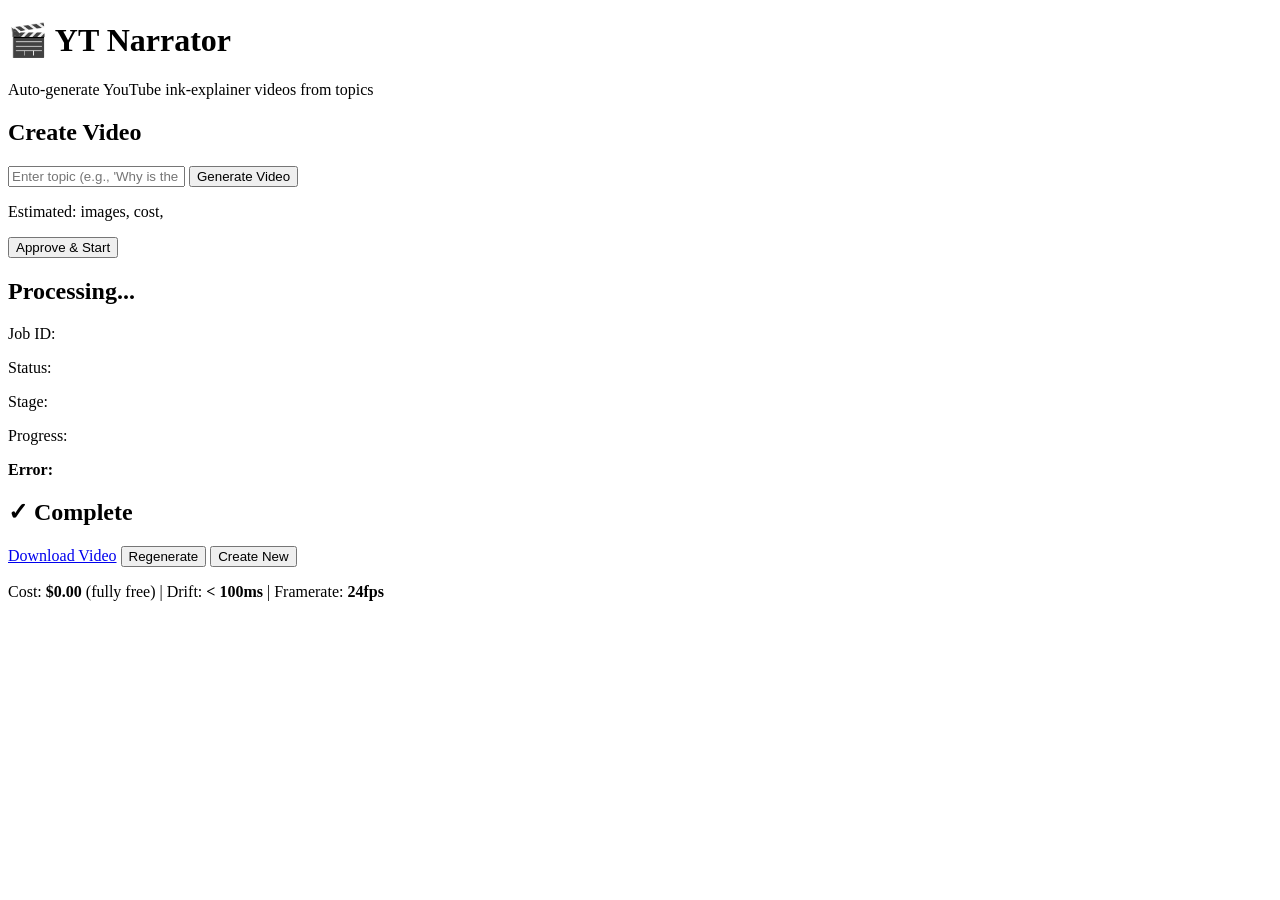
==== frontend/index.html @ fac51068 "feat(task-6): Frontend UI (antislop rules) - Removed blue-purple gradient (R-01) → solid background " ====
<!DOCTYPE html>
<html lang="en">
<head>
    <meta charset="UTF-8">
    <meta name="viewport" content="width=device-width, initial-scale=1.0">
    <title>YT Narrator — Auto YouTube Videos</title>
    <link rel="stylesheet" href="/static/style.css">
</head>
<body>
    <div class="container">
        <header>
            <h1>🎬 YT Narrator</h1>
            <p>Auto-generate YouTube ink-explainer videos from topics</p>
        </header>

        <main>
            <!-- Submit Form -->
            <section id="submit-section" class="section">
                <h2>Create Video</h2>
                <form id="submit-form">
                    <input type="text" id="topic-input" placeholder="Enter topic (e.g., 'Why is the sky blue?')" required>
                    <button type="submit">Generate Video</button>
                </form>
                <div id="estimate-result" class="hidden">
                    <p>Estimated: <span id="est-images"></span> images, <span id="est-cost"></span> cost, <span id="est-time"></span></p>
                    <button id="approve-btn">Approve & Start</button>
                </div>
            </section>

            <!-- Status Section -->
            <section id="status-section" class="section hidden">
                <h2>Processing...</h2>
                <div id="job-info">
                    <p>Job ID: <code id="job-id"></code></p>
                    <p>Status: <strong id="job-status"></strong></p>
                    <p>Stage: <span id="job-stage"></span></p>
                    <p>Progress: <span id="job-progress"></span></p>
                </div>
                <div id="error-msg" class="hidden alert">
                    <strong>Error:</strong> <span id="error-text"></span>
                </div>
            </section>

            <!-- Download Section -->
            <section id="download-section" class="section hidden">
                <h2>✓ Complete</h2>
                <a id="download-btn" href="#" class="btn-primary">Download Video</a>
                <button id="regenerate-btn">Regenerate</button>
                <button id="new-job-btn">Create New</button>
            </section>
        </main>

        <footer>
            <p>Cost: <strong>$0.00</strong> (fully free) | Drift: <strong>&lt; 100ms</strong> | Framerate: <strong>24fps</strong></p>
        </footer>
    </div>

    <script src="/static/script.js"></script>
</body>
</html>
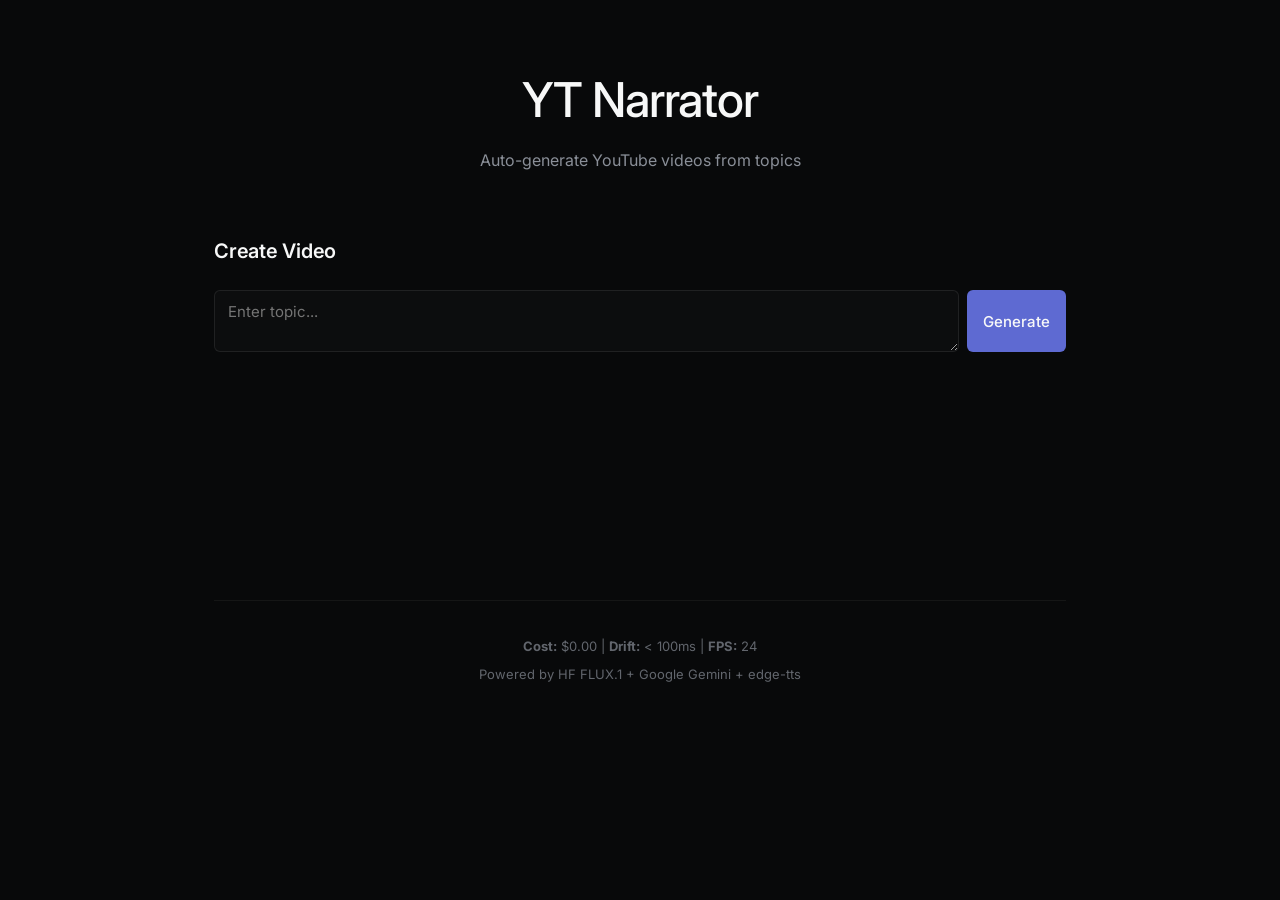
==== commit 48182fa9: "redesign: Linear UI theme (dark mode, professional) - Dark background (#08090a) with Inter Variable " ====
--- a/frontend/index.html
+++ b/frontend/index.html
@@ -4,54 +4,272 @@
     <meta charset="UTF-8">
     <meta name="viewport" content="width=device-width, initial-scale=1.0">
     <title>YT Narrator — Auto YouTube Videos</title>
-    <link rel="stylesheet" href="/static/style.css">
+    <link href="https://fonts.googleapis.com/css2?family=Inter:wght@300;400;500;600&display=swap" rel="stylesheet">
+    <style>
+        :root {
+            --bg-primary: #08090a;
+            --bg-panel: #0f1011;
+            --bg-surface: #191a1b;
+            --bg-hover: #28282c;
+            --text-primary: #f7f8f8;
+            --text-secondary: #d0d6e0;
+            --text-tertiary: #8a8f98;
+            --text-quaternary: #62666d;
+            --brand-indigo: #5e6ad2;
+            --brand-accent: #7170ff;
+            --brand-hover: #828fff;
+            --border-subtle: rgba(255, 255, 255, 0.05);
+            --border-standard: rgba(255, 255, 255, 0.08);
+            --success: #10b981;
+        }
+
+        * {
+            margin: 0;
+            padding: 0;
+            box-sizing: border-box;
+        }
+
+        body {
+            font-family: 'Inter', -apple-system, system-ui, 'Segoe UI', sans-serif;
+            background: var(--bg-primary);
+            color: var(--text-primary);
+            line-height: 1.5;
+            min-height: 100vh;
+        }
+
+        .container {
+            max-width: 900px;
+            margin: 0 auto;
+            padding: 64px 24px;
+        }
+
+        header {
+            margin-bottom: 64px;
+            text-align: center;
+        }
+
+        header h1 {
+            font-size: 48px;
+            font-weight: 500;
+            letter-spacing: -1.056px;
+            margin-bottom: 12px;
+            color: var(--text-primary);
+            font-feature-settings: "cv01", "ss03";
+        }
+
+        header p {
+            font-size: 16px;
+            color: var(--text-tertiary);
+            font-weight: 400;
+        }
+
+        main {
+            min-height: 300px;
+        }
+
+        .section {
+            margin-bottom: 48px;
+        }
+
+        .section h2 {
+            font-size: 20px;
+            font-weight: 590;
+            letter-spacing: -0.24px;
+            margin-bottom: 24px;
+            color: var(--text-primary);
+            font-feature-settings: "cv01", "ss03";
+        }
+
+        form {
+            display: flex;
+            gap: 8px;
+            margin-bottom: 24px;
+        }
+
+        input[type="text"],
+        textarea {
+            flex: 1;
+            padding: 11px 13px;
+            background: rgba(255, 255, 255, 0.02);
+            border: 1px solid var(--border-standard);
+            border-radius: 6px;
+            color: var(--text-secondary);
+            font-size: 15px;
+            font-family: 'Inter', sans-serif;
+            font-feature-settings: "cv01", "ss03";
+            transition: all 0.2s;
+        }
+
+        input[type="text"]:focus,
+        textarea:focus {
+            outline: none;
+            background: rgba(255, 255, 255, 0.04);
+            border-color: var(--brand-accent);
+            box-shadow: rgba(0, 0, 0, 0.1) 0px 4px 12px;
+        }
+
+        button {
+            padding: 11px 16px;
+            background: var(--brand-indigo);
+            color: var(--text-primary);
+            border: none;
+            border-radius: 6px;
+            font-size: 15px;
+            font-weight: 510;
+            font-family: 'Inter', sans-serif;
+            cursor: pointer;
+            transition: all 0.2s;
+            font-feature-settings: "cv01", "ss03";
+        }
+
+        button:hover {
+            background: var(--brand-hover);
+        }
+
+        button.secondary {
+            background: rgba(255, 255, 255, 0.02);
+            border: 1px solid var(--border-standard);
+            color: var(--text-secondary);
+            margin-right: 8px;
+        }
+
+        button.secondary:hover {
+            background: rgba(255, 255, 255, 0.05);
+            color: var(--text-primary);
+        }
+
+        .job-info {
+            background: rgba(255, 255, 255, 0.02);
+            border: 1px solid var(--border-standard);
+            border-radius: 8px;
+            padding: 16px;
+            margin-bottom: 16px;
+        }
+
+        .job-info p {
+            font-size: 15px;
+            color: var(--text-secondary);
+            margin-bottom: 8px;
+            display: flex;
+            justify-content: space-between;
+            align-items: center;
+        }
+
+        .job-info code {
+            background: rgba(255, 255, 255, 0.03);
+            padding: 4px 8px;
+            border-radius: 4px;
+            font-family: 'JetBrains Mono', monospace;
+            font-size: 13px;
+            color: var(--brand-accent);
+        }
+
+        .status-badge {
+            display: inline-block;
+            padding: 4px 12px;
+            background: rgba(16, 185, 129, 0.15);
+            color: var(--success);
+            border-radius: 12px;
+            font-size: 13px;
+            font-weight: 510;
+        }
+
+        .alert {
+            background: rgba(220, 38, 38, 0.1);
+            border: 1px solid rgba(220, 38, 38, 0.3);
+            border-radius: 6px;
+            padding: 12px;
+            color: #fca5a5;
+            font-size: 14px;
+            margin-top: 16px;
+        }
+
+        .hidden {
+            display: none !important;
+        }
+
+        footer {
+            margin-top: 64px;
+            padding-top: 32px;
+            border-top: 1px solid var(--border-subtle);
+            text-align: center;
+            font-size: 13px;
+            color: var(--text-quaternary);
+        }
+
+        footer p {
+            margin: 4px 0;
+        }
+
+        @media (max-width: 768px) {
+            header h1 {
+                font-size: 32px;
+                letter-spacing: -0.704px;
+            }
+
+            form {
+                flex-direction: column;
+            }
+
+            button {
+                width: 100%;
+            }
+        }
+    </style>
 </head>
 <body>
     <div class="container">
         <header>
-            <h1>🎬 YT Narrator</h1>
-            <p>Auto-generate YouTube ink-explainer videos from topics</p>
+            <h1>YT Narrator</h1>
+            <p>Auto-generate YouTube videos from topics</p>
         </header>
 
         <main>
-            <!-- Submit Form -->
+            <!-- Submit -->
             <section id="submit-section" class="section">
                 <h2>Create Video</h2>
                 <form id="submit-form">
-                    <input type="text" id="topic-input" placeholder="Enter topic (e.g., 'Why is the sky blue?')" required>
-                    <button type="submit">Generate Video</button>
+                    <textarea id="topic-input" placeholder="Enter topic..." required></textarea>
+                    <button type="submit">Generate</button>
                 </form>
-                <div id="estimate-result" class="hidden">
-                    <p>Estimated: <span id="est-images"></span> images, <span id="est-cost"></span> cost, <span id="est-time"></span></p>
-                    <button id="approve-btn">Approve & Start</button>
+            </section>
+
+            <!-- Status -->
+            <section id="status-section" class="section hidden">
+                <h2>Processing</h2>
+                <div class="job-info">
+                    <p>Job ID: <code id="job-id"></code></p>
+                    <p>Status: <span id="job-status" class="status-badge"></span></p>
+                    <p>Stage: <span id="job-stage" style="color: var(--text-tertiary);"></span></p>
+                    <p>Progress: <span id="job-progress" style="color: var(--text-tertiary);"></span></p>
                 </div>
-            </section>
-
-            <!-- Status Section -->
-            <section id="status-section" class="section hidden">
-                <h2>Processing...</h2>
-                <div id="job-info">
-                    <p>Job ID: <code id="job-id"></code></p>
-                    <p>Status: <strong id="job-status"></strong></p>
-                    <p>Stage: <span id="job-stage"></span></p>
-                    <p>Progress: <span id="job-progress"></span></p>
-                </div>
-                <div id="error-msg" class="hidden alert">
+                <div id="error-msg" class="alert hidden">
                     <strong>Error:</strong> <span id="error-text"></span>
                 </div>
             </section>
 
-            <!-- Download Section -->
+            <!-- Download -->
             <section id="download-section" class="section hidden">
                 <h2>✓ Complete</h2>
-                <a id="download-btn" href="#" class="btn-primary">Download Video</a>
-                <button id="regenerate-btn">Regenerate</button>
-                <button id="new-job-btn">Create New</button>
+                <p style="color: var(--text-tertiary); margin-bottom: 24px;">Your video is ready</p>
+                <a id="download-btn" href="#" style="
+                    display: inline-block;
+                    padding: 11px 16px;
+                    background: var(--brand-indigo);
+                    color: var(--text-primary);
+                    text-decoration: none;
+                    border-radius: 6px;
+                    margin-right: 8px;
+                    transition: all 0.2s;
+                ">Download Video</a>
+                <button id="regenerate-btn" class="secondary">Regenerate</button>
+                <button id="new-job-btn" class="secondary">New Job</button>
             </section>
         </main>
 
         <footer>
-            <p>Cost: <strong>$0.00</strong> (fully free) | Drift: <strong>&lt; 100ms</strong> | Framerate: <strong>24fps</strong></p>
+            <p><strong>Cost:</strong> $0.00 | <strong>Drift:</strong> < 100ms | <strong>FPS:</strong> 24</p>
+            <p style="margin-top: 8px;">Powered by HF FLUX.1 + Google Gemini + edge-tts</p>
         </footer>
     </div>
 
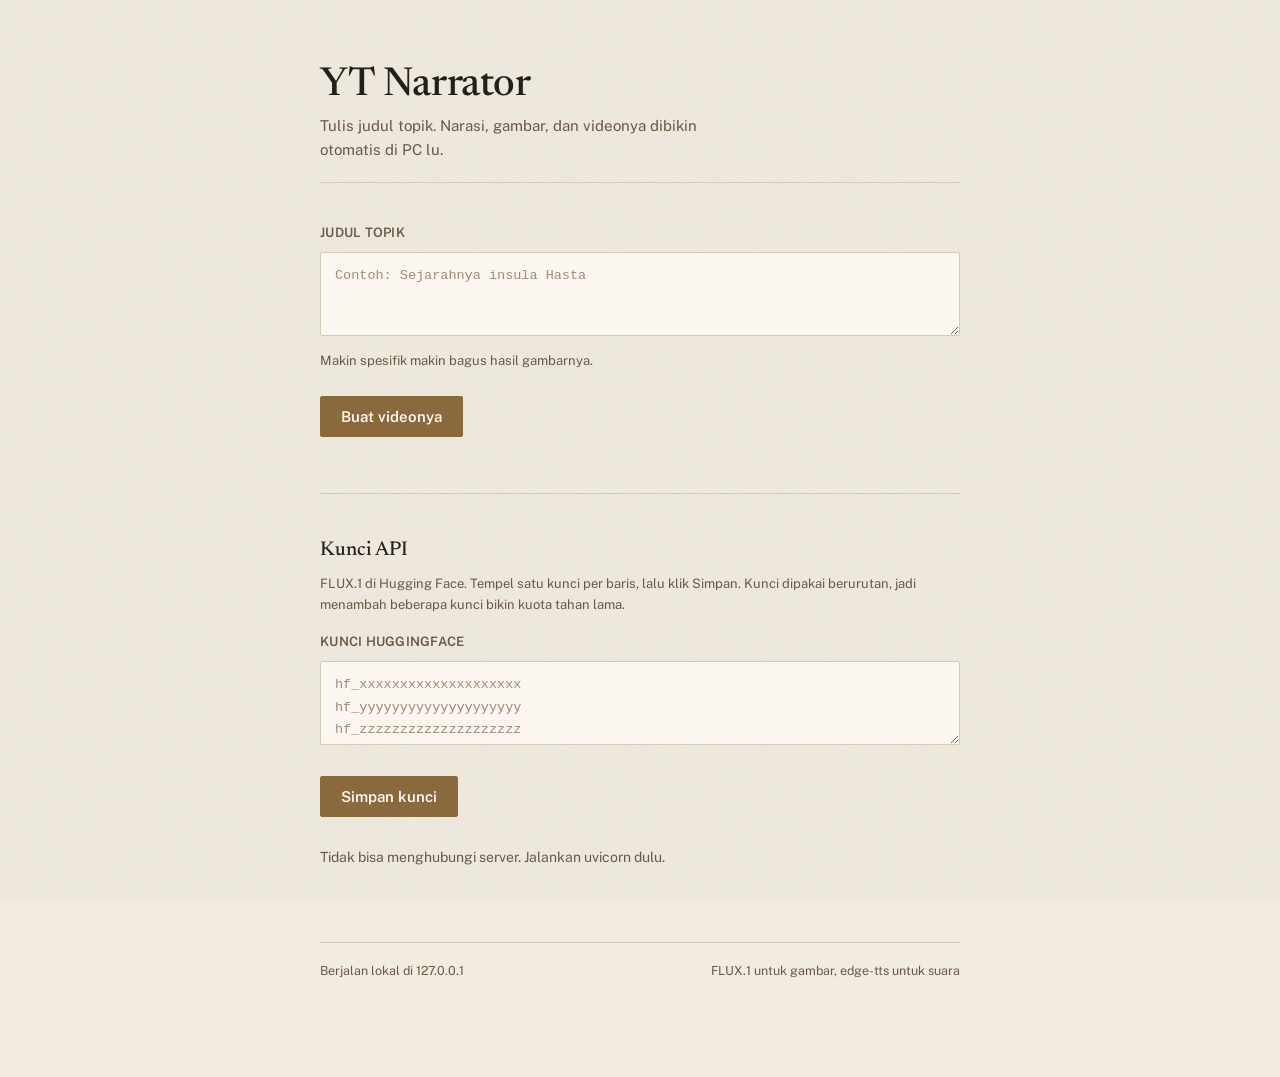
==== commit b27c3b33: "feat: API key panel with live multi-key rotation Keys now live in data/keys.json instead of .env, so" ====
--- a/frontend/index.html
+++ b/frontend/index.html
@@ -1,278 +1,692 @@
 <!DOCTYPE html>
-<html lang="en">
+<html lang="id">
 <head>
-    <meta charset="UTF-8">
-    <meta name="viewport" content="width=device-width, initial-scale=1.0">
-    <title>YT Narrator — Auto YouTube Videos</title>
-    <link href="https://fonts.googleapis.com/css2?family=Inter:wght@300;400;500;600&display=swap" rel="stylesheet">
-    <style>
-        :root {
-            --bg-primary: #08090a;
-            --bg-panel: #0f1011;
-            --bg-surface: #191a1b;
-            --bg-hover: #28282c;
-            --text-primary: #f7f8f8;
-            --text-secondary: #d0d6e0;
-            --text-tertiary: #8a8f98;
-            --text-quaternary: #62666d;
-            --brand-indigo: #5e6ad2;
-            --brand-accent: #7170ff;
-            --brand-hover: #828fff;
-            --border-subtle: rgba(255, 255, 255, 0.05);
-            --border-standard: rgba(255, 255, 255, 0.08);
-            --success: #10b981;
-        }
-
-        * {
-            margin: 0;
-            padding: 0;
-            box-sizing: border-box;
-        }
-
-        body {
-            font-family: 'Inter', -apple-system, system-ui, 'Segoe UI', sans-serif;
-            background: var(--bg-primary);
-            color: var(--text-primary);
-            line-height: 1.5;
-            min-height: 100vh;
-        }
-
-        .container {
-            max-width: 900px;
-            margin: 0 auto;
-            padding: 64px 24px;
-        }
-
-        header {
-            margin-bottom: 64px;
-            text-align: center;
-        }
-
-        header h1 {
-            font-size: 48px;
-            font-weight: 500;
-            letter-spacing: -1.056px;
-            margin-bottom: 12px;
-            color: var(--text-primary);
-            font-feature-settings: "cv01", "ss03";
-        }
-
-        header p {
-            font-size: 16px;
-            color: var(--text-tertiary);
-            font-weight: 400;
-        }
-
-        main {
-            min-height: 300px;
-        }
-
-        .section {
-            margin-bottom: 48px;
-        }
-
-        .section h2 {
-            font-size: 20px;
-            font-weight: 590;
-            letter-spacing: -0.24px;
-            margin-bottom: 24px;
-            color: var(--text-primary);
-            font-feature-settings: "cv01", "ss03";
-        }
-
-        form {
-            display: flex;
-            gap: 8px;
-            margin-bottom: 24px;
-        }
-
-        input[type="text"],
-        textarea {
-            flex: 1;
-            padding: 11px 13px;
-            background: rgba(255, 255, 255, 0.02);
-            border: 1px solid var(--border-standard);
-            border-radius: 6px;
-            color: var(--text-secondary);
-            font-size: 15px;
-            font-family: 'Inter', sans-serif;
-            font-feature-settings: "cv01", "ss03";
-            transition: all 0.2s;
-        }
-
-        input[type="text"]:focus,
-        textarea:focus {
-            outline: none;
-            background: rgba(255, 255, 255, 0.04);
-            border-color: var(--brand-accent);
-            box-shadow: rgba(0, 0, 0, 0.1) 0px 4px 12px;
-        }
-
-        button {
-            padding: 11px 16px;
-            background: var(--brand-indigo);
-            color: var(--text-primary);
-            border: none;
-            border-radius: 6px;
-            font-size: 15px;
-            font-weight: 510;
-            font-family: 'Inter', sans-serif;
-            cursor: pointer;
-            transition: all 0.2s;
-            font-feature-settings: "cv01", "ss03";
-        }
-
-        button:hover {
-            background: var(--brand-hover);
-        }
-
-        button.secondary {
-            background: rgba(255, 255, 255, 0.02);
-            border: 1px solid var(--border-standard);
-            color: var(--text-secondary);
-            margin-right: 8px;
-        }
-
-        button.secondary:hover {
-            background: rgba(255, 255, 255, 0.05);
-            color: var(--text-primary);
-        }
-
-        .job-info {
-            background: rgba(255, 255, 255, 0.02);
-            border: 1px solid var(--border-standard);
-            border-radius: 8px;
-            padding: 16px;
-            margin-bottom: 16px;
-        }
-
-        .job-info p {
-            font-size: 15px;
-            color: var(--text-secondary);
-            margin-bottom: 8px;
-            display: flex;
-            justify-content: space-between;
-            align-items: center;
-        }
-
-        .job-info code {
-            background: rgba(255, 255, 255, 0.03);
-            padding: 4px 8px;
-            border-radius: 4px;
-            font-family: 'JetBrains Mono', monospace;
-            font-size: 13px;
-            color: var(--brand-accent);
-        }
-
-        .status-badge {
-            display: inline-block;
-            padding: 4px 12px;
-            background: rgba(16, 185, 129, 0.15);
-            color: var(--success);
-            border-radius: 12px;
-            font-size: 13px;
-            font-weight: 510;
-        }
-
-        .alert {
-            background: rgba(220, 38, 38, 0.1);
-            border: 1px solid rgba(220, 38, 38, 0.3);
-            border-radius: 6px;
-            padding: 12px;
-            color: #fca5a5;
-            font-size: 14px;
-            margin-top: 16px;
-        }
-
-        .hidden {
-            display: none !important;
-        }
-
-        footer {
-            margin-top: 64px;
-            padding-top: 32px;
-            border-top: 1px solid var(--border-subtle);
-            text-align: center;
-            font-size: 13px;
-            color: var(--text-quaternary);
-        }
-
-        footer p {
-            margin: 4px 0;
-        }
-
-        @media (max-width: 768px) {
-            header h1 {
-                font-size: 32px;
-                letter-spacing: -0.704px;
-            }
-
-            form {
-                flex-direction: column;
-            }
-
-            button {
-                width: 100%;
-            }
-        }
-    </style>
+<meta charset="UTF-8">
+<meta name="viewport" content="width=device-width, initial-scale=1.0">
+<title>YT Narrator</title>
+<link href="https://fonts.googleapis.com/css2?family=Newsreader:ital,opsz,wght@0,6..72,400;0,6..72,500;0,6..72,600&family=Public+Sans:wght@400;500;600&display=swap" rel="stylesheet">
+<style>
+  :root {
+    --kertas: #f2ece0;
+    --tinta: #241f1a;
+    --tinta-lembut: #6b5844;
+    --garis: #d5cab6;
+    --oker: #8a6a3d;
+    --oker-mati: #b7a78c;
+    --okol: #7a2e28;
+    --hijau: #4a6b45;
+  }
+
+  * { margin: 0; padding: 0; box-sizing: border-box; }
+
+  body {
+    background: var(--kertas);
+    color: var(--tinta);
+    font-family: 'Public Sans', system-ui, sans-serif;
+    line-height: 1.6;
+    min-height: 100vh;
+    padding: 64px 24px 96px;
+    -webkit-font-smoothing: antialiased;
+  }
+
+  /* tekstur kertas: grain halus, bukan grid */
+  body::before {
+    content: "";
+    position: fixed;
+    inset: 0;
+    pointer-events: none;
+    opacity: 0.35;
+    background-image: url("data:image/svg+xml,%3Csvg xmlns='http://www.w3.org/2000/svg' width='140' height='140'%3E%3Cfilter id='n'%3E%3CfeTurbulence type='fractalNoise' baseFrequency='0.85' numOctaves='3'/%3E%3C/filter%3E%3Crect width='140' height='140' filter='url(%23n)' opacity='0.5'/%3E%3C/svg%3E");
+  }
+
+  .lembar {
+    max-width: 640px;
+    margin: 0 auto;
+    position: relative;
+  }
+
+  /* identitas: garis rambut di bawah judul */
+  .kop {
+    border-bottom: 1px solid var(--garis);
+    padding-bottom: 20px;
+    margin-bottom: 40px;
+  }
+
+  .kop h1 {
+    font-family: 'Newsreader', Georgia, serif;
+    font-size: 40px;
+    font-weight: 500;
+    letter-spacing: -0.01em;
+    line-height: 1.1;
+    margin-bottom: 6px;
+  }
+
+  .kop p {
+    font-size: 15px;
+    color: var(--tinta-lembut);
+    max-width: 46ch;
+  }
+
+  .bagian { margin-bottom: 48px; }
+
+  .field label,
+  .judul-bagian {
+    display: block;
+    font-size: 13px;
+    font-weight: 600;
+    letter-spacing: 0.02em;
+    text-transform: uppercase;
+    color: var(--tinta-lembut);
+    margin-bottom: 8px;
+  }
+
+  .judul-bagian {
+    font-family: 'Newsreader', Georgia, serif;
+    font-size: 20px;
+    font-weight: 500;
+    letter-spacing: 0;
+    text-transform: none;
+    color: var(--tinta);
+    margin-bottom: 4px;
+  }
+
+  .field textarea,
+  .field input {
+    width: 100%;
+    padding: 12px 14px;
+    background: #fbf7f0;
+    border: 1px solid var(--garis);
+    border-radius: 2px;
+    font-family: 'Public Sans', sans-serif;
+    font-size: 15px;
+    color: var(--tinta);
+    resize: vertical;
+    transition: border-color 140ms ease, background 140ms ease;
+  }
+
+  .field textarea {
+    min-height: 84px;
+    font-family: ui-monospace, "SFMono-Regular", Menlo, monospace;
+    font-size: 13.5px;
+    line-height: 1.7;
+  }
+
+  .field textarea::placeholder { color: #9d8d78; }
+  .field textarea:hover,
+  .field input:hover { border-color: #bfb096; }
+
+  .field textarea:focus,
+  .field input:focus {
+    outline: none;
+    border-color: var(--oker);
+    background: #fffdf9;
+    box-shadow: 0 0 0 3px rgba(138, 106, 61, 0.14);
+  }
+
+  /* fokus keyboard: outline diganti indikator yang lebih jelas */
+  a:focus-visible,
+  button:focus-visible,
+  input:focus-visible {
+    outline: 2px solid var(--oker);
+    outline-offset: 2px;
+  }
+
+  .petunjuk {
+    font-size: 13px;
+    color: var(--tinta-lembut);
+    margin-top: 8px;
+  }
+
+  .aksi {
+    margin-top: 24px;
+    display: flex;
+    gap: 12px;
+    align-items: center;
+    flex-wrap: wrap;
+  }
+
+  button.utama,
+  button.sekunder {
+    font-family: 'Public Sans', sans-serif;
+    border-radius: 2px;
+    cursor: pointer;
+    transition: background 140ms ease, border-color 140ms ease, color 140ms ease;
+  }
+
+  button.utama {
+    font-size: 15px;
+    font-weight: 600;
+    color: #fbf7f0;
+    background: var(--oker);
+    border: 1px solid var(--oker);
+    padding: 11px 20px;
+  }
+
+  button.utama:hover:not(:disabled) { background: #75592f; }
+  button.utama:disabled { background: var(--oker-mati); border-color: var(--oker-mati); cursor: not-allowed; }
+
+  button.sekunder {
+    font-size: 14px;
+    font-weight: 500;
+    color: var(--tinta-lembut);
+    background: transparent;
+    border: 1px solid var(--garis);
+    padding: 10px 16px;
+  }
+
+  button.sekunder:hover { border-color: var(--tinta-lembut); color: var(--tinta); }
+  button.sekunder.kecil { font-size: 13px; padding: 5px 10px; }
+  button.sekunder[hidden] { display: none; }
+
+  /* panel status: rule tinta di sisi kiri, seperti lembar kerja */
+  .pantileis {
+    margin-top: 32px;
+    padding: 18px 20px;
+    background: #fbf7f0;
+    border: 1px solid var(--garis);
+    border-left: 2px solid var(--oker);
+    border-radius: 2px;
+  }
+
+  .pantileis[hidden] { display: none; }
+
+  .baris-atas {
+    display: flex;
+    justify-content: space-between;
+    align-items: baseline;
+    gap: 16px;
+    flex-wrap: wrap;
+    margin-bottom: 4px;
+  }
+
+  .tahap {
+    font-family: 'Newsreader', Georgia, serif;
+    font-size: 19px;
+    font-weight: 500;
+  }
+
+  /* dot menandai state nyata, bukan dekorasi */
+  .keadaan {
+    display: inline-flex;
+    align-items: center;
+    gap: 6px;
+    font-size: 12px;
+    font-weight: 600;
+    letter-spacing: 0.04em;
+    text-transform: uppercase;
+    color: var(--hijau);
+  }
+
+  .keadaan::before {
+    content: "";
+    width: 6px;
+    height: 6px;
+    border-radius: 50%;
+    background: var(--hijau);
+  }
+
+  .keadaan.gagal { color: var(--okol); }
+  .keadaan.gagal::before { background: var(--okol); }
+
+  .pantileis dl {
+    display: grid;
+    grid-template-columns: max-content 1fr;
+    gap: 4px 16px;
+    margin-top: 12px;
+    font-size: 13px;
+  }
+
+  .pantileis dt { color: var(--tinta-lembut); }
+  .pantileis dd { color: var(--tinta); font-family: ui-monospace, "SFMono-Regular", Menlo, monospace; font-size: 12.5px; }
+
+  .unduh {
+    display: inline-block;
+    margin-top: 20px;
+    font-size: 15px;
+    font-weight: 600;
+    color: var(--tinta);
+    text-decoration: underline;
+    text-decoration-color: var(--oker);
+    text-underline-offset: 4px;
+    text-decoration-thickness: 2px;
+  }
+
+  .unduh:hover { color: var(--oker); }
+
+  /* daftar kunci */
+  .daftar-kunci { list-style: none; margin-top: 20px; }
+
+  .daftar-kunci li {
+    display: flex;
+    align-items: center;
+    gap: 12px;
+    padding: 9px 0;
+    border-bottom: 1px solid var(--garis);
+    font-size: 14px;
+  }
+
+  .daftar-kunci li:last-child { border-bottom: none; }
+
+  .daftar-kunci .token {
+    font-family: ui-monospace, "SFMono-Regular", Menlo, monospace;
+    font-size: 13px;
+    color: var(--tinta);
+  }
+
+  .daftar-kunci .nama {
+    color: var(--tinta-lembut);
+    font-size: 13px;
+    margin-right: auto;
+  }
+
+  .daftar-kunci li.mati .token,
+  .daftar-kunci li.mati .nama { color: #a2937e; text-decoration: line-through; }
+
+  .daftar-kunci .aksi-kecil { display: flex; gap: 6px; }
+
+  .kosong {
+    font-size: 14px;
+    color: var(--tinta-lembut);
+    padding: 12px 0;
+  }
+
+  .galat {
+    margin-top: 24px;
+    padding: 14px 16px;
+    background: #f6ebe6;
+    border: 1px solid #dcc4b8;
+    border-left: 2px solid var(--okol);
+    border-radius: 2px;
+    font-size: 14px;
+    color: #5c2620;
+  }
+
+  .galat[hidden] { display: none; }
+  .galat strong { display: block; margin-bottom: 4px; font-weight: 600; }
+
+  .galat.berhasil {
+    background: #eef2ec;
+    border-color: #c3d0be;
+    border-left-color: var(--hijau);
+    color: #3a5436;
+  }
+
+  footer {
+    margin-top: 64px;
+    padding-top: 18px;
+    border-top: 1px solid var(--garis);
+    font-size: 12.5px;
+    color: var(--tinta-lembut);
+    display: flex;
+    justify-content: space-between;
+    gap: 16px;
+    flex-wrap: wrap;
+  }
+
+  @media (max-width: 560px) {
+    body { padding: 40px 18px 64px; }
+    .kop h1 { font-size: 30px; }
+    .aksi { flex-direction: column; align-items: stretch; }
+    button.utama, button.sekunder { width: 100%; }
+    .pantileis dl { grid-template-columns: 1fr; gap: 2px 0; }
+    .pantileis dd { margin-bottom: 8px; }
+    .daftar-kunci li { flex-wrap: wrap; }
+    .daftar-kunci .nama { margin-right: 0; width: 100%; }
+  }
+</style>
 </head>
 <body>
-    <div class="container">
-        <header>
-            <h1>YT Narrator</h1>
-            <p>Auto-generate YouTube videos from topics</p>
-        </header>
-
-        <main>
-            <!-- Submit -->
-            <section id="submit-section" class="section">
-                <h2>Create Video</h2>
-                <form id="submit-form">
-                    <textarea id="topic-input" placeholder="Enter topic..." required></textarea>
-                    <button type="submit">Generate</button>
-                </form>
-            </section>
-
-            <!-- Status -->
-            <section id="status-section" class="section hidden">
-                <h2>Processing</h2>
-                <div class="job-info">
-                    <p>Job ID: <code id="job-id"></code></p>
-                    <p>Status: <span id="job-status" class="status-badge"></span></p>
-                    <p>Stage: <span id="job-stage" style="color: var(--text-tertiary);"></span></p>
-                    <p>Progress: <span id="job-progress" style="color: var(--text-tertiary);"></span></p>
-                </div>
-                <div id="error-msg" class="alert hidden">
-                    <strong>Error:</strong> <span id="error-text"></span>
-                </div>
-            </section>
-
-            <!-- Download -->
-            <section id="download-section" class="section hidden">
-                <h2>✓ Complete</h2>
-                <p style="color: var(--text-tertiary); margin-bottom: 24px;">Your video is ready</p>
-                <a id="download-btn" href="#" style="
-                    display: inline-block;
-                    padding: 11px 16px;
-                    background: var(--brand-indigo);
-                    color: var(--text-primary);
-                    text-decoration: none;
-                    border-radius: 6px;
-                    margin-right: 8px;
-                    transition: all 0.2s;
-                ">Download Video</a>
-                <button id="regenerate-btn" class="secondary">Regenerate</button>
-                <button id="new-job-btn" class="secondary">New Job</button>
-            </section>
-        </main>
-
-        <footer>
-            <p><strong>Cost:</strong> $0.00 | <strong>Drift:</strong> < 100ms | <strong>FPS:</strong> 24</p>
-            <p style="margin-top: 8px;">Powered by HF FLUX.1 + Google Gemini + edge-tts</p>
-        </footer>
+<main class="lembar">
+
+  <header class="kop">
+    <h1>YT Narrator</h1>
+    <p>Tulis judul topik. Narasi, gambar, dan videonya dibikin otomatis di PC lu.</p>
+  </header>
+
+  <form id="form-judul" novalidate>
+    <div class="field">
+      <label for="topik">Judul topik</label>
+      <textarea id="topik" name="topik" placeholder="Contoh: Sejarahnya insula Hasta"></textarea>
+      <p class="petunjuk">Makin spesifik makin bagus hasil gambarnya.</p>
     </div>
-
-    <script src="/static/script.js"></script>
+    <div class="aksi">
+      <button type="submit" class="utama" id="tombol">Buat videonya</button>
+      <button type="button" class="sekunder" id="tombol-batal" hidden>Batalkan</button>
+    </div>
+  </form>
+
+  <section class="pantileis" id="pantileis" hidden aria-live="polite">
+    <div class="baris-atas">
+      <span class="tahap" id="tahap">Menyiapkan</span>
+      <span class="keadaan" id="keadaan">Berjalan</span>
+    </div>
+    <dl>
+      <dt>ID pekerjaan</dt>
+      <dd id="id-pekerjaan">-</dd>
+      <dt>Tahap sebelumnya</dt>
+      <dd id="tahap-sebelumnya">-</dd>
+    </dl>
+    <a class="unduh" id="unduh" href="#" hidden>Unduh video MP4</a>
+  </section>
+
+  <div class="galat" id="galat" hidden role="alert">
+    <strong id="galat-judul">Gagal</strong>
+    <span id="galat-pesan"></span>
+  </div>
+
+  <hr class="garis-batas">
+
+  <section class="bagian">
+    <h2 class="judul-bagian">Kunci API</h2>
+    <p class="petunjuk" style="margin-bottom:16px;">
+      FLUX.1 di Hugging Face. Tempel satu kunci per baris, lalu klik Simpan.
+      Kunci dipakai berurutan, jadi menambah beberapa kunci bikin kuota tahan lama.
+    </p>
+
+    <div class="field">
+      <label for="kunci">Kunci HuggingFace</label>
+      <textarea id="kunci" placeholder="hf_xxxxxxxxxxxxxxxxxxxx
+hf_yyyyyyyyyyyyyyyyyyyy
+hf_zzzzzzzzzzzzzzzzzzzz"></textarea>
+    </div>
+
+    <div class="aksi">
+      <button type="button" class="utama" id="tombol-simpan-kunci">Simpan kunci</button>
+      <span class="petunjuk" id="ringkas-kunci" style="margin-top:0;"></span>
+    </div>
+
+    <ul class="daftar-kunci" id="daftar-kunci"></ul>
+  </section>
+
+  <footer>
+    <span>Berjalan lokal di 127.0.0.1</span>
+    <span>FLUX.1 untuk gambar, edge-tts untuk suara</span>
+  </footer>
+
+</main>
+
+<style>
+  .garis-batas {
+    border: none;
+    border-top: 1px solid var(--garis);
+    margin: 56px 0 40px;
+  }
+</style>
+
+<script>
+  const API = '';
+
+  // Tahapan dipetakan ke label Bahasa Indonesia. Tahap yang tidak dikenal
+  // ditampilkan apa adanya supaya bug kelihatan, bukan disembunyikan.
+  const TAHAP = {
+    pending: 'Menunggu antrean',
+    generating: 'Sedang berjalan',
+    waiting_quota: 'Menunggu kuota',
+    done: 'Selesai',
+    error: 'Gagal',
+    finalized: 'Selesai',
+    regenerating: 'Dibuat ulang',
+    cancelling: 'Dibatalkan',
+    cancelled: 'Dibatalkan',
+  };
+
+  const $ = (id) => document.getElementById(id);
+
+  const form = $('form-judul');
+  const tombol = $('tombol');
+  const batal = $('tombol-batal');
+  const topik = $('topik');
+  const pantileis = $('pantileis');
+  const tahap = $('tahap');
+  const keadaan = $('keadaan');
+  const idPekerjaan = $('id-pekerjaan');
+  const tahapSebelumnya = $('tahap-sebelumnya');
+  const unduh = $('unduh');
+  const galat = $('galat');
+  const galatJudul = $('galat-judul');
+  const galatPesan = $('galat-pesan');
+
+  const kunciTarea = $('kunci');
+  const tombolSimpanKunci = $('tombol-simpan-kunci');
+  const ringkasKunci = $('ringkas-kunci');
+  const daftarKunci = $('daftar-kunci');
+
+  let idTugas = null;
+  let timerPolling = null;
+  let tahapTerakhir = null;
+
+  function tampilkanGalat(pesan, judul = 'Gagal') {
+    galat.hidden = false;
+    galat.classList.remove('berhasil');
+    galatJudul.textContent = judul;
+    galatPesan.textContent = pesan;
+  }
+
+  function tampilkanSukses(pesan) {
+    galat.hidden = false;
+    galat.classList.add('berhasil');
+    galatJudul.textContent = 'Tersimpan';
+    galatPesan.textContent = pesan;
+  }
+
+  async function mintaApi(jalur, opsi = {}) {
+    const respons = await fetch(API + jalur, {
+      headers: { 'Content-Type': 'application/json' },
+      ...opsi,
+    });
+    const data = await respons.json().catch(() => ({}));
+    if (!respons.ok) {
+      throw new Error(data.detail || 'Server menjawab ' + respons.status);
+    }
+    return data;
+  }
+
+  // ---- Kunci API ----
+
+  function gambarDaftarKunci(kunci) {
+    daftarKunci.innerHTML = '';
+    if (!kunci.length) {
+      const li = document.createElement('li');
+      li.className = 'kosong';
+      li.textContent = 'Belum ada kunci tersimpan. Generate gambar akan gagal sampai ada minimal satu.';
+      daftarKunci.appendChild(li);
+      ringkasKunci.textContent = '';
+      return;
+    }
+
+    const aktif = kunci.filter((k) => k.enabled).length;
+    ringkasKunci.textContent = aktif + ' dari ' + kunci.length + ' aktif';
+
+    kunci.forEach((k) => {
+      const li = document.createElement('li');
+      if (!k.enabled) li.className = 'mati';
+
+      const nama = document.createElement('span');
+      nama.className = 'nama';
+      nama.textContent = k.label;
+
+      const token = document.createElement('span');
+      token.className = 'token';
+      token.textContent = k.token;
+
+      const aksi = document.createElement('span');
+      aksi.className = 'aksi-kecil';
+
+      const tombolNyalakan = document.createElement('button');
+      tombolNyalakan.type = 'button';
+      tombolNyalakan.className = 'sekunder kecil';
+      tombolNyalakan.textContent = k.enabled ? 'Matikan' : 'Nyalakan';
+      tombolNyalakan.addEventListener('click', async () => {
+        try {
+          const data = await mintaApi('/keys/' + k.index, {
+            method: 'PATCH',
+            body: JSON.stringify({ enabled: !k.enabled }),
+          });
+          gambarDaftarKunci(data.keys);
+        } catch (e) {
+          tampilkanGalat(e.message);
+        }
+      });
+
+      const tombolHapus = document.createElement('button');
+      tombolHapus.type = 'button';
+      tombolHapus.className = 'sekunder kecil';
+      tombolHapus.textContent = 'Hapus';
+      tombolHapus.addEventListener('click', async () => {
+        if (!confirm('Hapus ' + k.label + '? Kunci aslinya tidak bisa dikembalikan.')) return;
+        try {
+          const data = await mintaApi('/keys/' + k.index, { method: 'DELETE' });
+          gambarDaftarKunci(data.keys);
+        } catch (e) {
+          tampilkanGalat(e.message);
+        }
+      });
+
+      aksi.appendChild(tombolNyalakan);
+      aksi.appendChild(tombolHapus);
+      li.appendChild(nama);
+      li.appendChild(token);
+      li.appendChild(aksi);
+      daftarKunci.appendChild(li);
+    });
+  }
+
+  async function muatKunci() {
+    try {
+      const data = await mintaApi('/keys');
+      gambarDaftarKunci(data.keys);
+    } catch (e) {
+      daftarKunci.innerHTML = '';
+      const li = document.createElement('li');
+      li.className = 'kosong';
+      li.textContent = 'Tidak bisa menghubungi server. Jalankan uvicorn dulu.';
+      daftarKunci.appendChild(li);
+    }
+  }
+
+  tombolSimpanKunci.addEventListener('click', async () => {
+    const teks = kunciTarea.value.trim();
+    if (!teks) {
+      tampilkanGalat('Tempel minimal satu kunci dulu.');
+      kunciTarea.focus();
+      return;
+    }
+    tombolSimpanKunci.disabled = true;
+    try {
+      const data = await mintaApi('/keys', {
+        method: 'PUT',
+        body: JSON.stringify({ text: teks }),
+      });
+      kunciTarea.value = '';
+      gambarDaftarKunci(data.keys);
+      tampilkanSukses(data.saved + ' kunci tersimpan. Kunci dipakai berurutan saat generate gambar.');
+    } catch (e) {
+      tampilkanGalat(e.message);
+    } finally {
+      tombolSimpanKunci.disabled = false;
+    }
+  });
+
+  // ---- Alur video ----
+
+  form.addEventListener('submit', async function (e) {
+    e.preventDefault();
+    if (!topik.value.trim()) {
+      tampilkanGalat('Isi dulu judul topik.');
+      topik.focus();
+      return;
+    }
+
+    tombol.disabled = true;
+    batal.hidden = false;
+    galat.hidden = true;
+    pantileis.hidden = false;
+    tahap.textContent = 'Mengirim';
+    keadaan.textContent = 'Berjalan';
+    keadaan.classList.remove('gagal');
+    tahapSebelumnya.textContent = '-';
+    unduh.hidden = true;
+
+    try {
+      const data = await mintaApi('/job/submit', {
+        method: 'POST',
+        body: JSON.stringify({ topic: topik.value.trim() }),
+      });
+      idTugas = data.job_id;
+      idPekerjaan.textContent = idTugas;
+      tahap.textContent = 'Menunggu antrean';
+
+      // Server menerima job tapi belum menjalankan pipeline sampai di-approve.
+      await mintaApi('/job/' + idTugas + '/approve', { method: 'POST' });
+      mulaiPolling();
+    } catch (e) {
+      tampilkanGalat(e.message);
+      berhentiPolling();
+      tombol.disabled = false;
+      batal.hidden = true;
+    }
+  });
+
+  function mulaiPolling() {
+    berhentiPolling();
+    timerPolling = setInterval(async () => {
+      if (!idTugas) return;
+      try {
+        const data = await mintaApi('/job/' + idTugas);
+        const stage = data.stage || data.status;
+        if (stage !== tahapTerakhir) {
+          tahapSebelumnya.textContent = tahap.textContent;
+          tahapTerakhir = stage;
+        }
+        tahap.textContent = TAHAP[data.status] || stage;
+        keadaan.textContent = 'Berjalan';
+
+        if (data.status === 'error') {
+          keadaan.classList.add('gagal');
+          keadaan.textContent = 'Gagal';
+          tampilkanGalat(data.error_msg || 'Pekerjaan gagal. Cek log backend untuk detail.');
+          berhentiPolling();
+          tombol.disabled = false;
+          batal.hidden = true;
+          return;
+        }
+
+        if (data.status === 'done' || data.status === 'finalized') {
+          keadaan.textContent = 'Selesai';
+          berhentiPolling();
+          tombol.disabled = false;
+          batal.hidden = true;
+          unduh.hidden = false;
+          unduh.href = '/job/' + idTugas + '/video';
+        }
+      } catch (e) {
+        tampilkanGalat(e.message);
+        berhentiPolling();
+      }
+    }, 2000);
+  }
+
+  function berhentiPolling() {
+    if (timerPolling) {
+      clearInterval(timerPolling);
+      timerPolling = null;
+    }
+  }
+
+  batal.addEventListener('click', async () => {
+    if (!idTugas) return;
+    try {
+      await mintaApi('/job/' + idTugas + '/cancel', { method: 'POST' });
+      keadaan.textContent = 'Dibatalkan';
+      berhentiPolling();
+      tombol.disabled = false;
+      batal.hidden = true;
+    } catch (e) {
+      tampilkanGalat(e.message);
+    }
+  });
+
+  muatKunci();
+</script>
 </body>
 </html>
